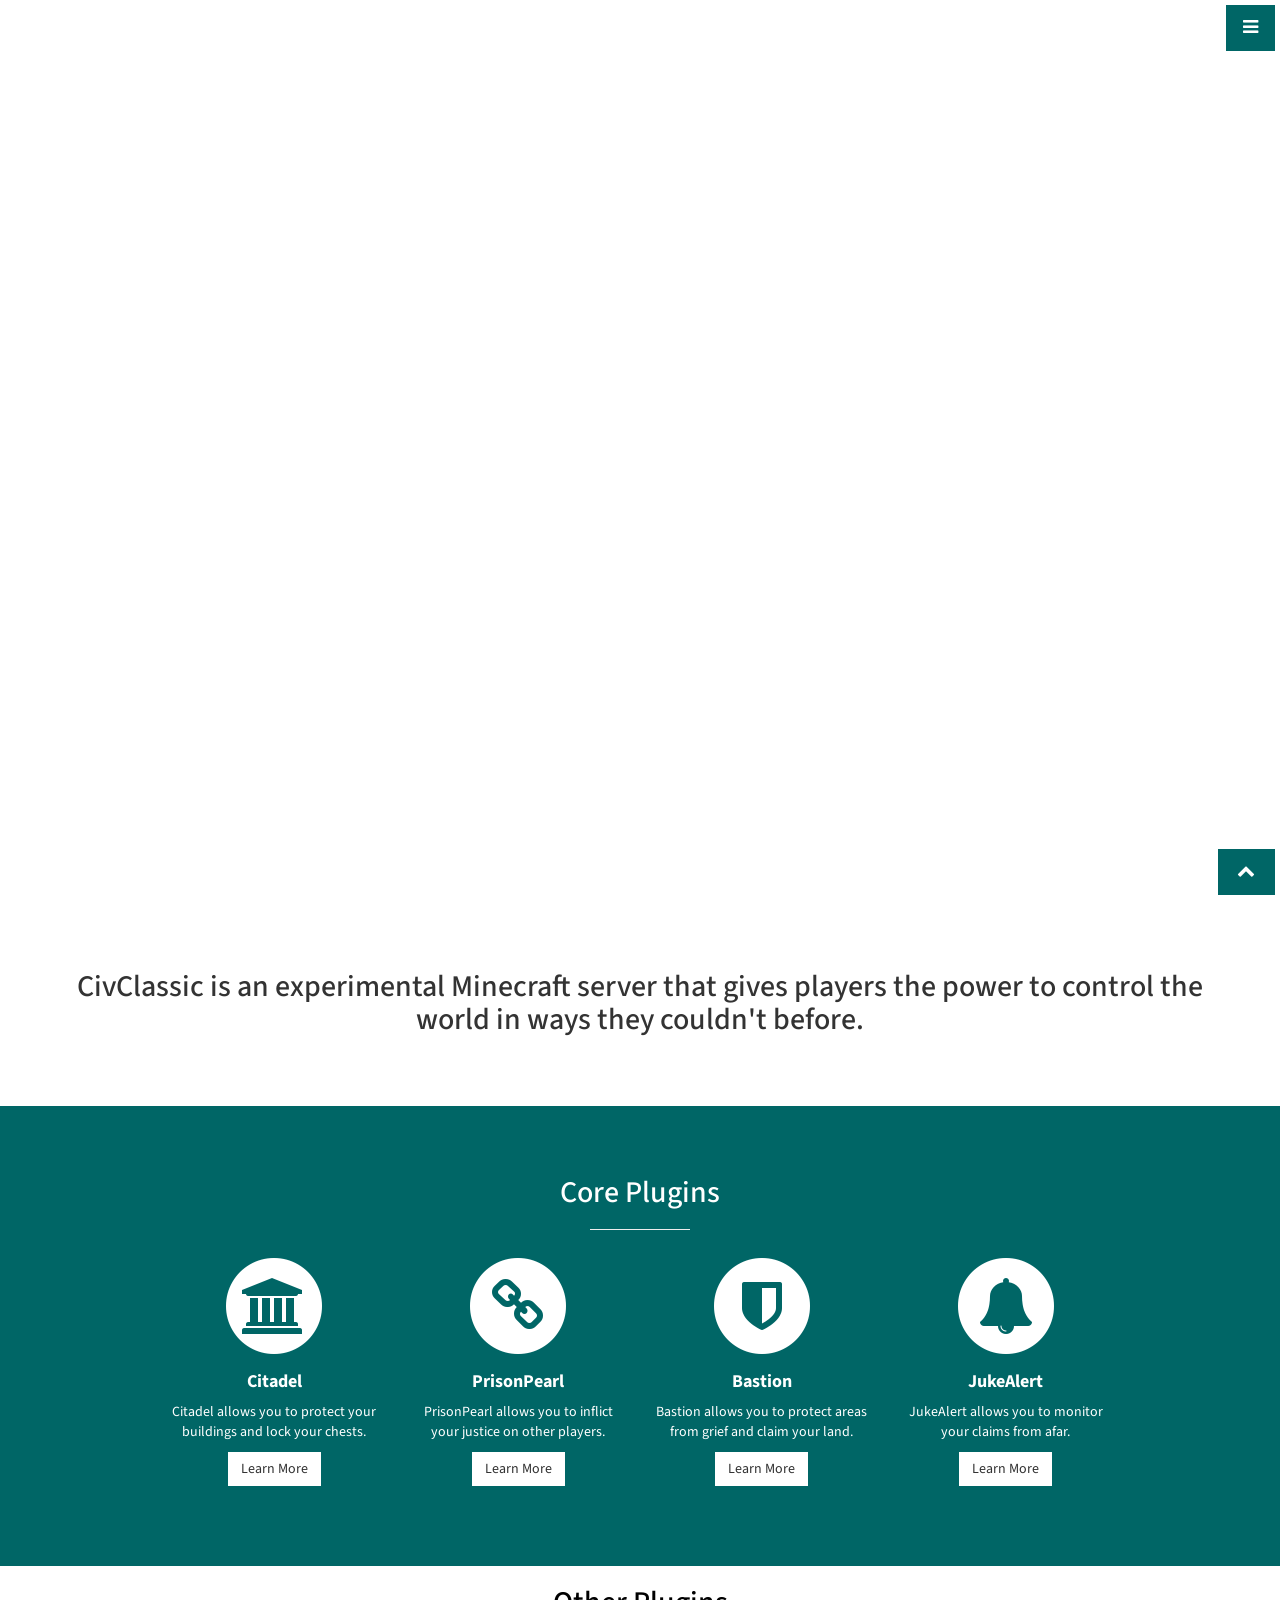
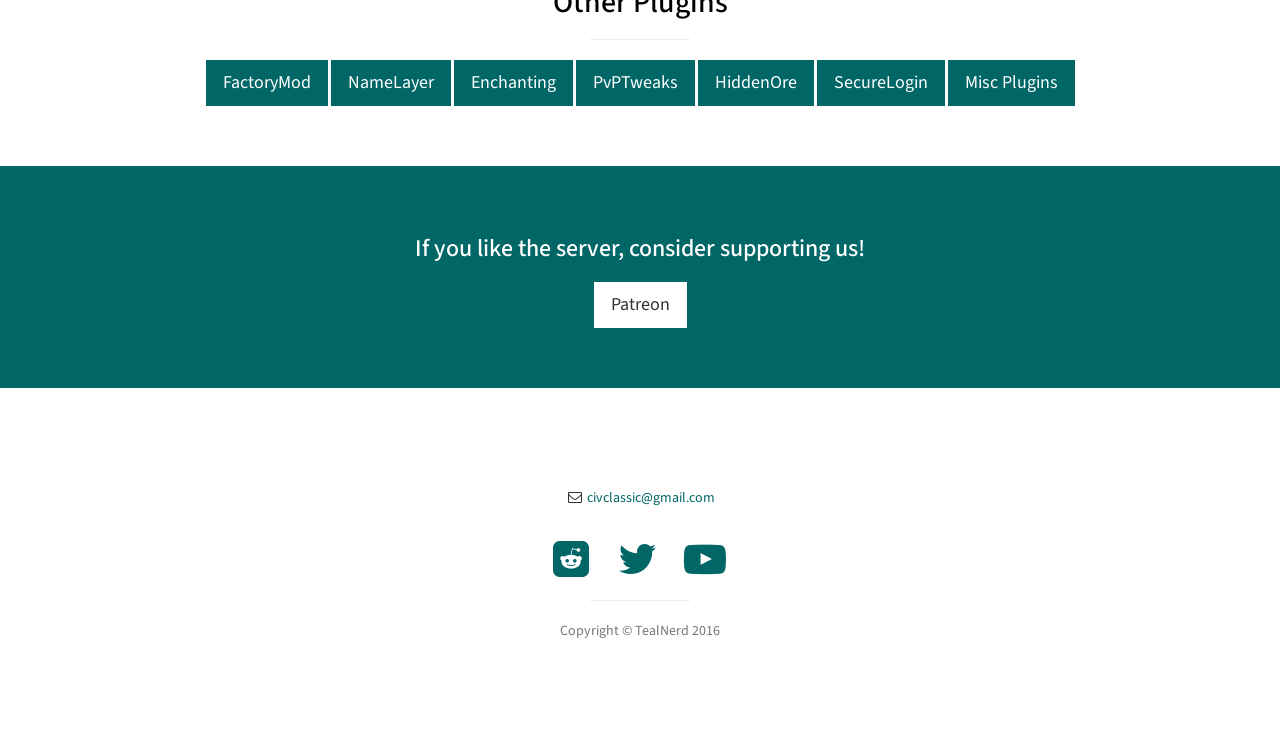
==== index.html @ c574ad2b "added site files" ====
<!DOCTYPE html>
<html lang="en">

<head>
    <link rel="icon" href="img/logo_patreon.png">
    
    <meta charset="utf-8">
    <meta http-equiv="X-UA-Compatible" content="IE=edge">
    <meta name="viewport" content="width=device-width, initial-scale=1">
    <meta name="description" content="">
    <meta name="author" content="">

    <title>CivClassic</title>

    <!-- Bootstrap Core CSS -->
    <link rel="stylesheet" href="https://maxcdn.bootstrapcdn.com/bootstrap/3.3.7/css/bootstrap.min.css" integrity="sha384-BVYiiSIFeK1dGmJRAkycuHAHRg32OmUcww7on3RYdg4Va+PmSTsz/K68vbdEjh4u" crossorigin="anonymous">

    <!-- Custom CSS -->
    <link href="css/stylish-portfolio.css" rel="stylesheet">

    <!-- Custom Fonts -->
    <link href="https://maxcdn.bootstrapcdn.com/font-awesome/4.7.0/css/font-awesome.min.css" rel="stylesheet" type="text/css">
    <link href="https://fonts.googleapis.com/css?family=Source+Sans+Pro:300,400,700,300italic,400italic,700italic" rel="stylesheet" type="text/css">

    <!-- HTML5 Shim and Respond.js IE8 support of HTML5 elements and media queries -->
    <!-- WARNING: Respond.js doesn't work if you view the page via file:// -->
    <!--[if lt IE 9]>
        <script src="https://oss.maxcdn.com/libs/html5shiv/3.7.0/html5shiv.js"></script>
        <script src="https://oss.maxcdn.com/libs/respond.js/1.4.2/respond.min.js"></script>
    <![endif]-->

</head>

<body>

    <!-- Navigation -->
    <a id="menu-toggle" href="#" class="btn btn-dark btn-lg toggle"><i class="fa fa-bars"></i></a>
    <nav id="sidebar-wrapper">
        <ul class="sidebar-nav">
            <a id="menu-close" href="#" class="btn btn-light btn-lg pull-right toggle"><i class="fa fa-times"></i></a>
            <li class="sidebar-brand">
                <a href="#top" onclick=$("#menu-close").click();>CivClassic</a>
            </li>
            <li>
                <a href="#top" onclick=$("#menu-close").click();>Home</a>
            </li>
            <li>
                <a href="#about" onclick=$("#menu-close").click();>About</a>
            </li>
            <li>
                <a href="#services" onclick=$("#menu-close").click();>Plugins</a>
            </li>
            <li>
                <a href="#contact" onclick=$("#menu-close").click();>Contact</a>
            </li>
        </ul>
    </nav>

    <!-- Header -->
    <header id="top" class="header">
        <div class="text-vertical-center">
            <h1></h1>
            <h3></h3>
        </div>
    </header>

    <!-- About -->
    <section id="about" class="about">
        <div class="container">
            <div class="row">
                <div class="col-lg-12 text-center">
                    <h2>CivClassic is an experimental Minecraft server that gives players the power to control the world in ways they couldn't before.</h2>
                    <p class="lead"></p>
                </div>
            </div>
            <!-- /.row -->
        </div>
        <!-- /.container -->
    </section>

    <!-- Services -->
    <!-- The circle icons use Font Awesome's stacked icon classes. For more information, visit http://fontawesome.io/examples/ -->
    <section id="services" class="services bg-primary green">
        <div class="container">
            <div class="row text-center">
                <div class="col-lg-10 col-lg-offset-1">
                    <h2>Core Plugins</h2>
                    <hr class="small">
                    <div class="row">
                        <div class="col-md-3 col-sm-6">
                            <div class="service-item">
                                <span class="fa-stack fa-4x">
                                <i class="fa fa-circle fa-stack-2x"></i>
                                <i style="color: #006666;" class="fa fa-bank fa-stack-1x text-primary"></i>
                            </span>
                                <h4>
                                    <strong>Citadel</strong>
                                </h4>
                                <p>Citadel allows you to protect your buildings and lock your chests.</p>
                                <a href="plugins#Citadel" class="btn btn-light">Learn More</a>
                            </div>
                        </div>
                        <div class="col-md-3 col-sm-6">
                            <div class="service-item">
                                <span class="fa-stack fa-4x">
                                <i class="fa fa-circle fa-stack-2x"></i>
                                <i style="color: #006666;" class="fa fa-chain fa-stack-1x text-primary"></i>
                            </span>
                                <h4>
                                    <strong>PrisonPearl</strong>
                                </h4>
                                <p>PrisonPearl allows you to inflict your justice on other players.</p>
                                <a href="plugins#PrisonPearl" class="btn btn-light">Learn More</a>
                            </div>
                        </div>
                        <div class="col-md-3 col-sm-6">
                            <div class="service-item">
                                <span class="fa-stack fa-4x">
                                <i class="fa fa-circle fa-stack-2x"></i>
                                <i style="color: #006666;" class="fa fa-shield fa-stack-1x text-primary"></i>
                            </span>
                                <h4>
                                    <strong>Bastion</strong>
                                </h4>
                                <p>Bastion allows you to protect areas from grief and claim your land.</p>
                                <a href="plugins#Bastion" class="btn btn-light">Learn More</a>
                            </div>
                        </div>
                        <div class="col-md-3 col-sm-6">
                            <div class="service-item">
                                <span class="fa-stack fa-4x">
                                <i class="fa fa-circle fa-stack-2x"></i>
                                <i style="color: #006666;" class="fa fa-bell fa-stack-1x text-primary"></i>
                            </span>
                                <h4>
                                    <strong>JukeAlert</strong>
                                </h4>
                                <p>JukeAlert allows you to monitor your claims from afar.</p>
                                <a href="plugins#JukeAlert" class="btn btn-light">Learn More</a>
                            </div>
                        </div>
                    </div>
                    <!-- /.row (nested) -->
                </div>
                <!-- /.col-lg-10 -->
            </div>
            <!-- /.row -->
        </div>
        <!-- /.container -->
    </section>

    <!-- Callout -->
    <aside class="callout">
        <div class="text-center">
            <h2 style="color: black">Other Plugins</h2>
            <hr class="small">
            <a href="plugins#FactoryMod" class="btn btn-lg btn-dark">FactoryMod</a>
            <a href="plugins#NameLayer" class="btn btn-lg btn-dark">NameLayer</a>
            <a href="plugins#Enchanting" class="btn btn-lg btn-dark">Enchanting</a>
            <a href="plugins#PvPTweaks" class="btn btn-lg btn-dark">PvPTweaks</a>
            <a href="plugins#HiddenOre" class="btn btn-lg btn-dark">HiddenOre</a>
            <a href="plugins#SecureLogin" class="btn btn-lg btn-dark">SecureLogin</a>
            <a href="plugins#MiscPlugins" class="btn btn-lg btn-dark">Misc Plugins</a>
        </div>
    </aside>

    <!-- Call to Action -->
    <aside class="call-to-action bg-primary green">
        <div class="container">
            <div class="row">
                <div class="col-lg-12 text-center">
                    <h3>If you like the server, consider supporting us!</h3>
                    <a href="http://patreon.com/civclassic" class="btn btn-lg btn-light" style="border-radius: 0;">Patreon</a>
                </div>
            </div>
        </div>
    </aside>

    <!-- Footer -->
    <footer id="contact">
        <div class="container">
            <div class="row">
                <div class="col-lg-10 col-lg-offset-1 text-center">
                    <ul class="list-unstyled">
                        <li><i class="fa fa-envelope-o fa-fw"></i> <a href="mailto:civclassic@gmail.com">civclassic@gmail.com</a>
                        </li>
                    </ul>
                    <br>
                    <ul class="list-inline">
                        <li>
                            <a href="http://reddit.com/r/civclassics"><i class="fa fa-reddit-square fa-fw fa-3x"></i></a>
                        </li>
                        <li>
                            <a href="http://twitter.com/civclassic"><i class="fa fa-twitter fa-fw fa-3x"></i></a>
                        </li>
                        <li>
                            <a href="https://www.youtube.com/channel/UCbPSa3YkorxGMpyFYSZql2A"><i class="fa fa-youtube-play fa-fw fa-3x"></i></a>
                        </li>
                    </ul>
                    <hr class="small">
                    <p class="text-muted">Copyright &copy; TealNerd 2016</p>
                </div>
            </div>
        </div>
        <a id="to-top" href="#top" class="btn btn-dark btn-lg"><i class="fa fa-chevron-up fa-fw fa-1x"></i></a>
    </footer>

    <!-- jQuery -->
    <script src="https://cdnjs.cloudflare.com/ajax/libs/jquery/3.1.1/jquery.min.js"></script>

    <!-- Bootstrap Core JavaScript -->
    <script src="https://maxcdn.bootstrapcdn.com/bootstrap/3.3.7/js/bootstrap.min.js" integrity="sha384-Tc5IQib027qvyjSMfHjOMaLkfuWVxZxUPnCJA7l2mCWNIpG9mGCD8wGNIcPD7Txa" crossorigin="anonymous"></script>
    
    <!-- Custom Theme JavaScript -->
    <script>
    // Closes the sidebar menu
    $("#menu-close").click(function(e) {
        e.preventDefault();
        $("#sidebar-wrapper").toggleClass("active");
    });
    // Opens the sidebar menu
    $("#menu-toggle").click(function(e) {
        e.preventDefault();
        $("#sidebar-wrapper").toggleClass("active");
    });
    // Scrolls to the selected menu item on the page
    $(function() {
        $('a[href*=#]:not([href=#],[data-toggle],[data-target],[data-slide])').click(function() {
            if (location.pathname.replace(/^\//, '') == this.pathname.replace(/^\//, '') || location.hostname == this.hostname) {
                var target = $(this.hash);
                target = target.length ? target : $('[name=' + this.hash.slice(1) + ']');
                if (target.length) {
                    $('html,body').animate({
                        scrollTop: target.offset().top
                    }, 1000);
                    return false;
                }
            }
        });
    });
    //#to-top button appears after scrolling
    var fixed = false;
    $(document).scroll(function() {
        if ($(this).scrollTop() > 250) {
            if (!fixed) {
                fixed = true;
                // $('#to-top').css({position:'fixed', display:'block'});
                $('#to-top').show("slow", function() {
                    $('#to-top').css({
                        position: 'fixed',
                        display: 'block'
                    });
                });
            }
        } else {
            if (fixed) {
                fixed = false;
                $('#to-top').hide("slow", function() {
                    $('#to-top').css({
                        display: 'none'
                    });
                });
            }
        }
    });
    </script>

</body>

</html>
---- css/stylish-portfolio.css ----
/*!
 * Start Bootstrap - Stylish Portfolio (http://startbootstrap.com/)
 * Copyright 2013-2016 Start Bootstrap
 * Licensed under MIT (https://github.com/BlackrockDigital/startbootstrap/blob/gh-pages/LICENSE)
 */

/* Global Styles */

html,
body {
    width: 100%;
    height: 100%;
}

body {
    font-family: "Source Sans Pro","Helvetica Neue",Helvetica,Arial,sans-serif;
}

a {
    color: #006666;
}

.green {
    background-color: #006666;
    background: #006666;
}

.text-vertical-center {
    display: table-cell;
    text-align: center;
    vertical-align: middle;
}

.text-vertical-center h1 {
    margin: 0;
    padding: 0;
    font-size: 4.5em;
    font-weight: 700;
}

/* Custom Button Styles */

.btn-dark {
    border-radius: 0;
    color: #fff;
    background-color: #006666;
}

.btn-dark:hover,
.btn-dark:focus,
.btn-dark:active {
    color: #fff;
    background-color: #004d4d;
}

.btn-light {
    border-radius: 0;
    color: #333;
    background-color: rgb(255,255,255);
}

.btn-light:hover,
.btn-light:focus,
.btn-light:active {
    color: #333;
    background-color: rgba(255,255,255,0.8);
}

/* Custom Horizontal Rule */

hr.small {
    max-width: 100px;
}

/* Side Menu */

#sidebar-wrapper {
    z-index: 1000;
    position: fixed;
    right: 0;
    width: 250px;
    height: 100%;
    transform: translateX(250px);
    overflow-y: auto;
    background: #222;
    -webkit-transition: all 0.4s ease 0s;
    -moz-transition: all 0.4s ease 0s;
    -ms-transition: all 0.4s ease 0s;
    -o-transition: all 0.4s ease 0s;
    transition: all 0.4s ease 0s;
}

.sidebar-nav {
    position: absolute;
    top: 0;
    width: 250px;
    margin: 0;
    padding: 0;
    list-style: none;
}

.sidebar-nav li {
    text-indent: 20px;
    line-height: 40px;
}

.sidebar-nav li a {
    display: block;
    text-decoration: none;
    color: #999;
}

.sidebar-nav li a:hover {
    text-decoration: none;
    color: #fff;
    background: rgba(255,255,255,0.2);
}

.sidebar-nav li a:active,
.sidebar-nav li a:focus {
    text-decoration: none;
}

.sidebar-nav > .sidebar-brand {
    height: 55px;
    font-size: 18px;
    line-height: 55px;
}

.sidebar-nav > .sidebar-brand a {
    color: #999;
}

.sidebar-nav > .sidebar-brand a:hover {
    color: #fff;
    background: none;
}

#menu-toggle {
    z-index: 1;
    position: fixed;
    top: 0;
    right: 0;
}

#sidebar-wrapper.active {
    right: 250px;
    width: 250px;
    -webkit-transition: all 0.4s ease 0s;
    -moz-transition: all 0.4s ease 0s;
    -ms-transition: all 0.4s ease 0s;
    -o-transition: all 0.4s ease 0s;
    transition: all 0.4s ease 0s;
}

.toggle {
    margin: 5px 5px 0 0;
}

/* Header */

.header {
    display: table;
    position: relative;
    width: 100%;
    height: 100%;
    background: url(../img/site-bg.png) no-repeat center center scroll;
    -webkit-background-size: cover;
    -moz-background-size: cover;
    background-size: cover;
    -o-background-size: cover;
}

/* About */

.about {
    padding: 50px 0;
}

/* Services */

.services {
    padding: 50px 0;
}

.service-item {
    margin-bottom: 30px;
}

/* Callout */

.callout {
    display: table;
    width: 100%;
    height: 200px;
    color: #fff;
    /*background: url(../img/callout.jpg) no-repeat center center scroll;
    -webkit-background-size: cover;
    -moz-background-size: cover;
    background-size: cover;
    -o-background-size: cover;*/
}

/* Portfolio */

.portfolio {
    padding: 50px 0;
}

.portfolio-item {
    margin-bottom: 30px;
}

.img-portfolio {
    margin: 0 auto;
}

.img-portfolio:hover {
    opacity: 0.8;
}

/* Call to Action */

.call-to-action {
    padding: 50px 0;
}

.call-to-action .btn {
    margin: 10px;
}

/* Map */

.map {
    height: 500px;
}

@media(max-width:768px) {
    .map {
        height: 75%;
    }
}

.map iframe {
    pointer-events: none;
}

/* Footer */

footer {
    padding: 100px 0;
}

#to-top {
  display: none;
  position: fixed;
  bottom: 5px;
  right: 5px;
}
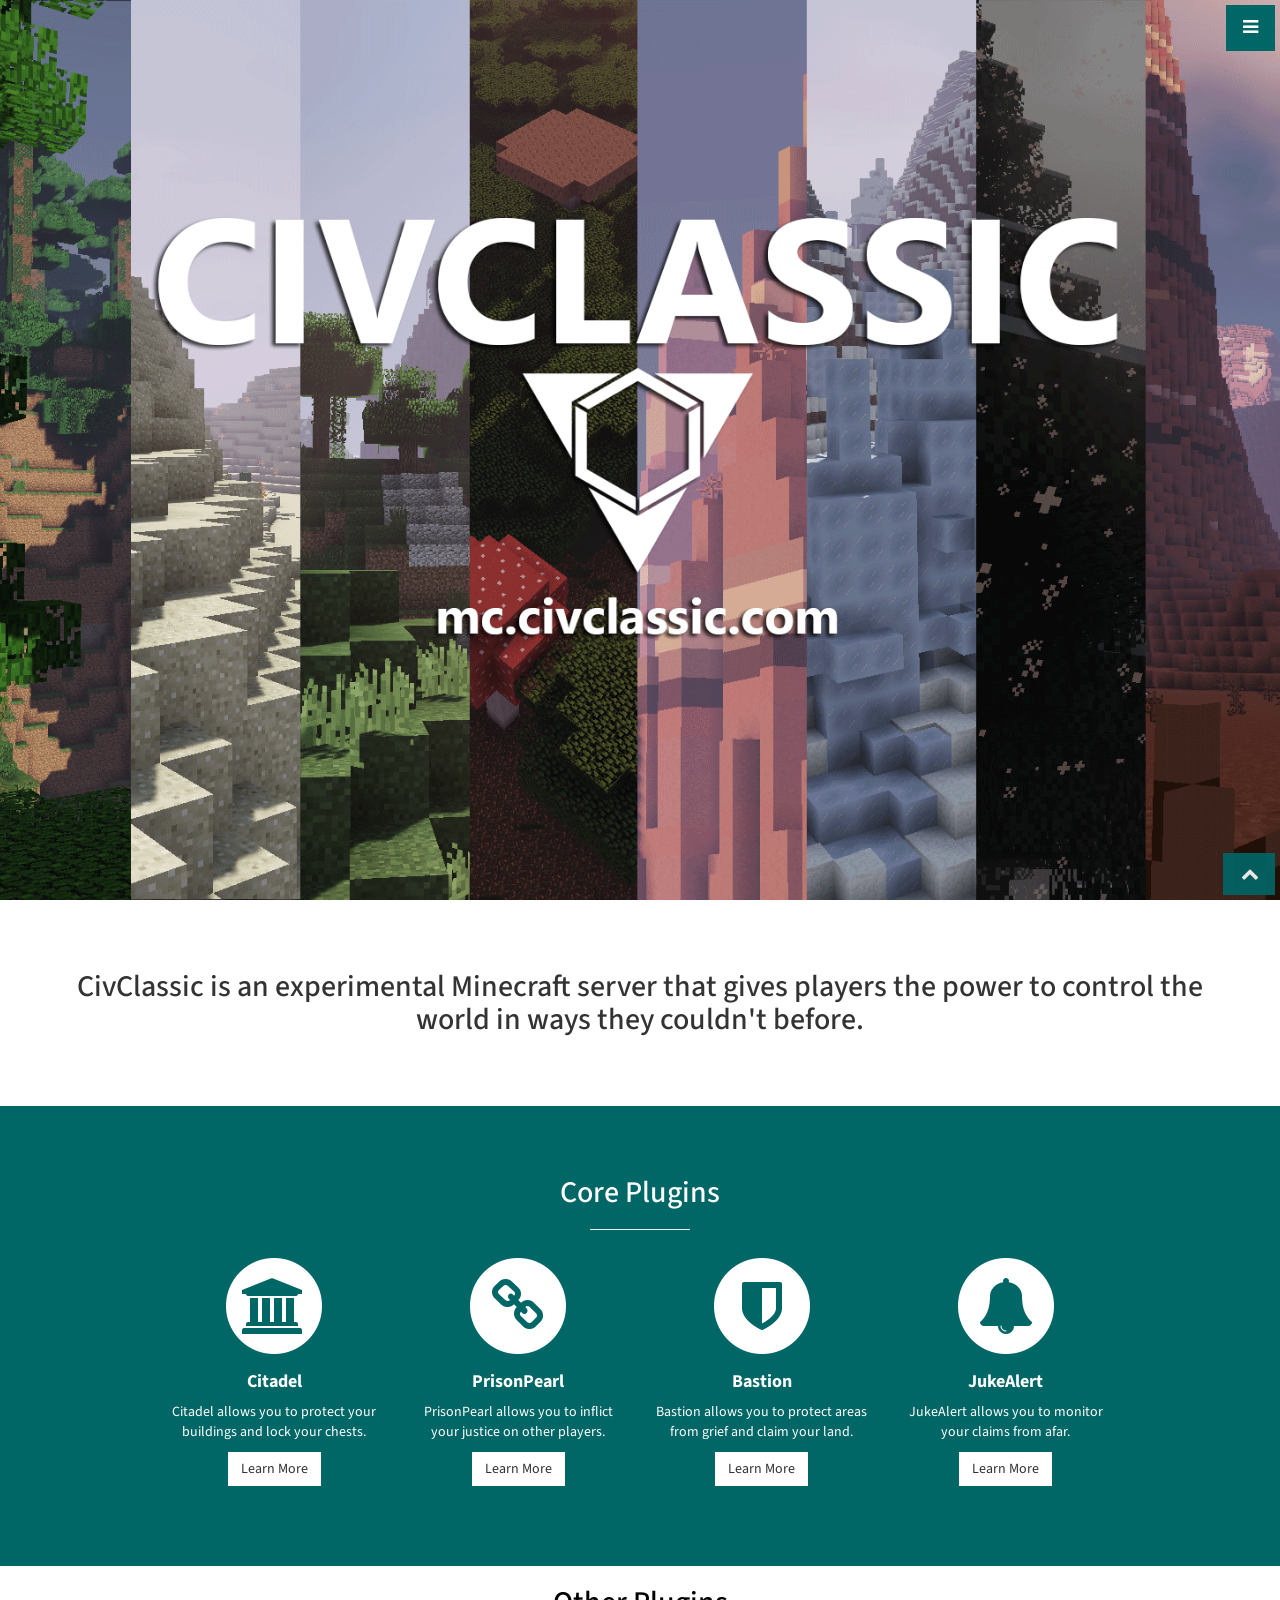
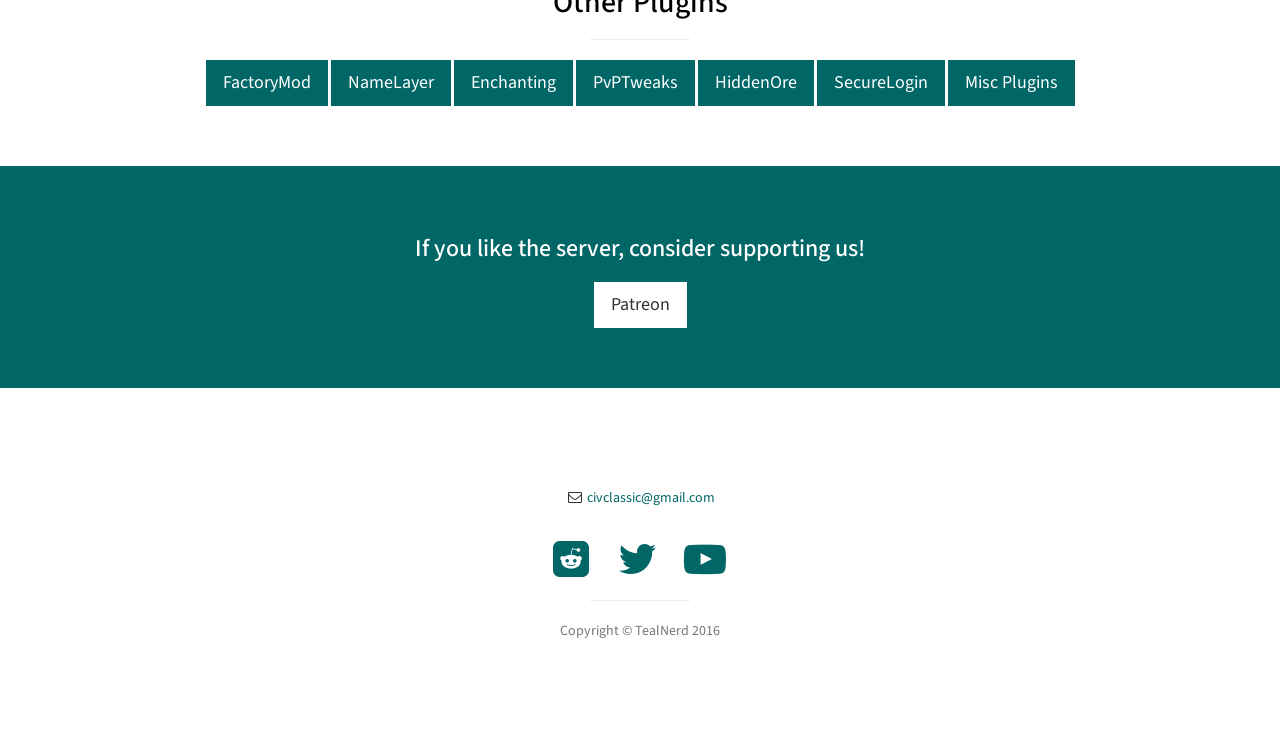
==== commit 70073b98: "possible fix for weird css issues" ====
--- a/index.html
+++ b/index.html
@@ -13,7 +13,7 @@
     <title>CivClassic</title>
 
     <!-- Bootstrap Core CSS -->
-    <link rel="stylesheet" href="https://maxcdn.bootstrapcdn.com/bootstrap/3.3.7/css/bootstrap.min.css" integrity="sha384-BVYiiSIFeK1dGmJRAkycuHAHRg32OmUcww7on3RYdg4Va+PmSTsz/K68vbdEjh4u" crossorigin="anonymous">
+    <link rel="stylesheet" href="css/bootstrap.min.css">
 
     <!-- Custom CSS -->
     <link href="css/stylish-portfolio.css" rel="stylesheet">
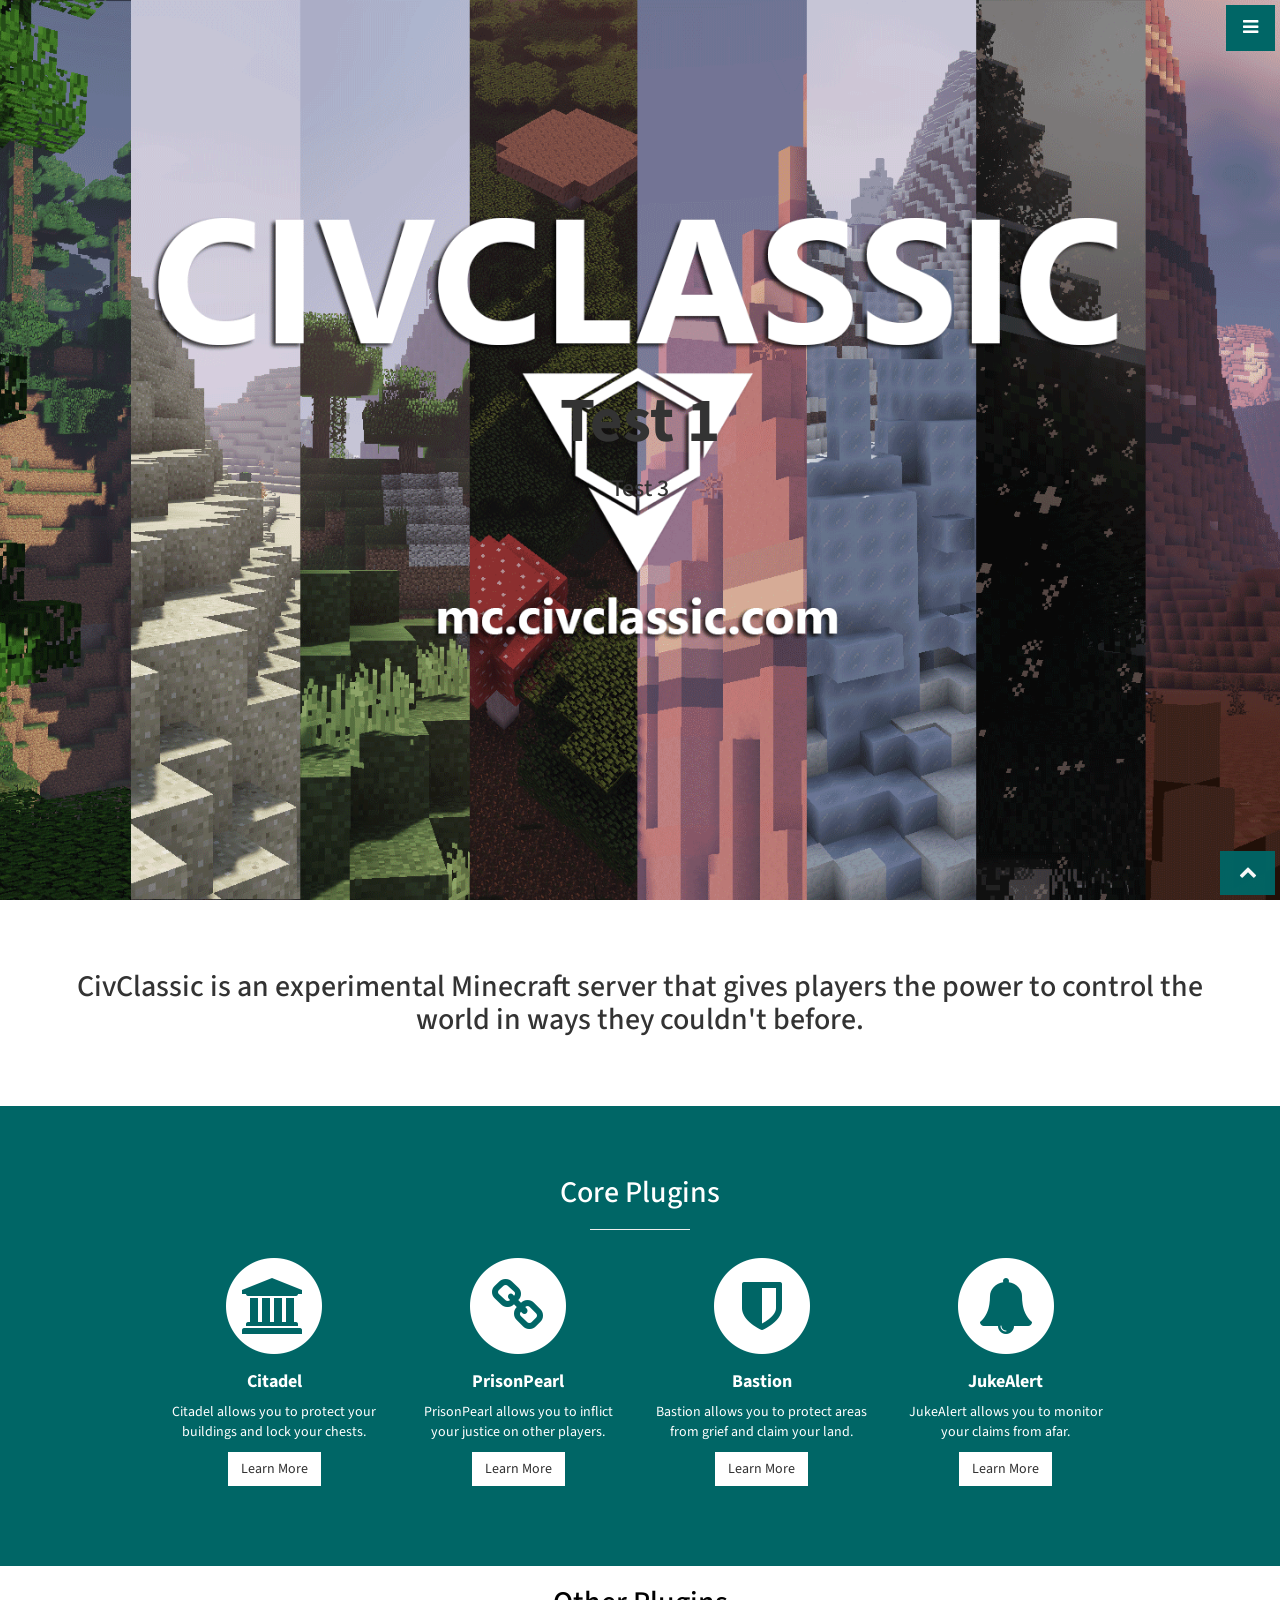
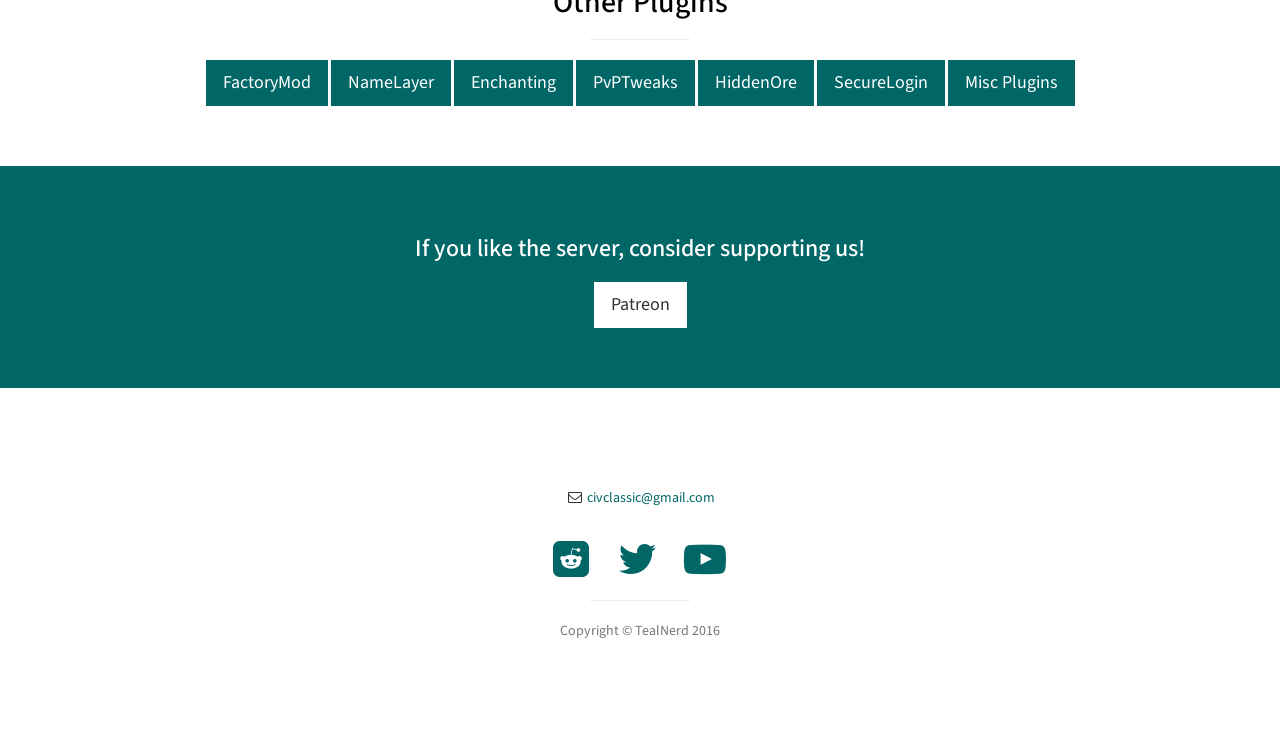
==== commit 023ef424: "Update index.html" ====
--- a/index.html
+++ b/index.html
@@ -59,8 +59,8 @@
     <!-- Header -->
     <header id="top" class="header">
         <div class="text-vertical-center">
-            <h1></h1>
-            <h3></h3>
+            <h1>Test 1</h1>
+            <h3>Test 3</h3>
         </div>
     </header>
 
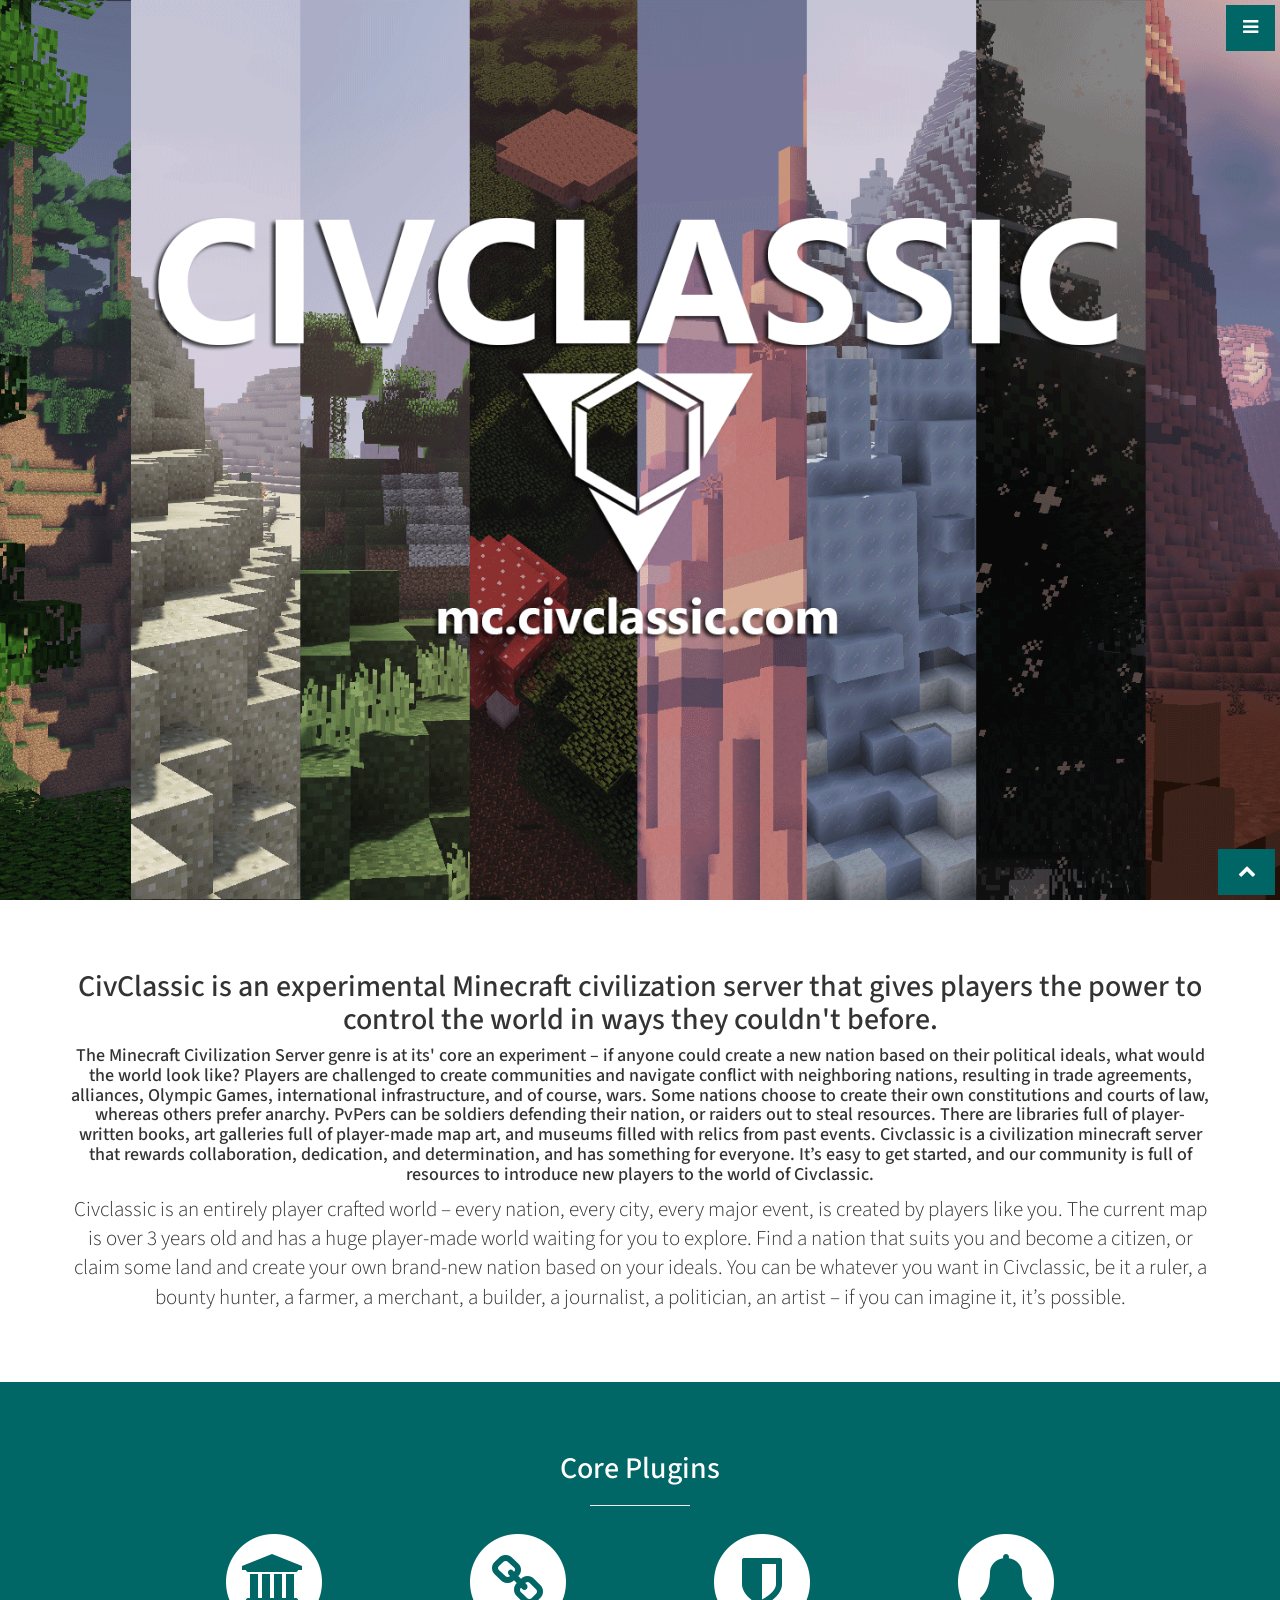
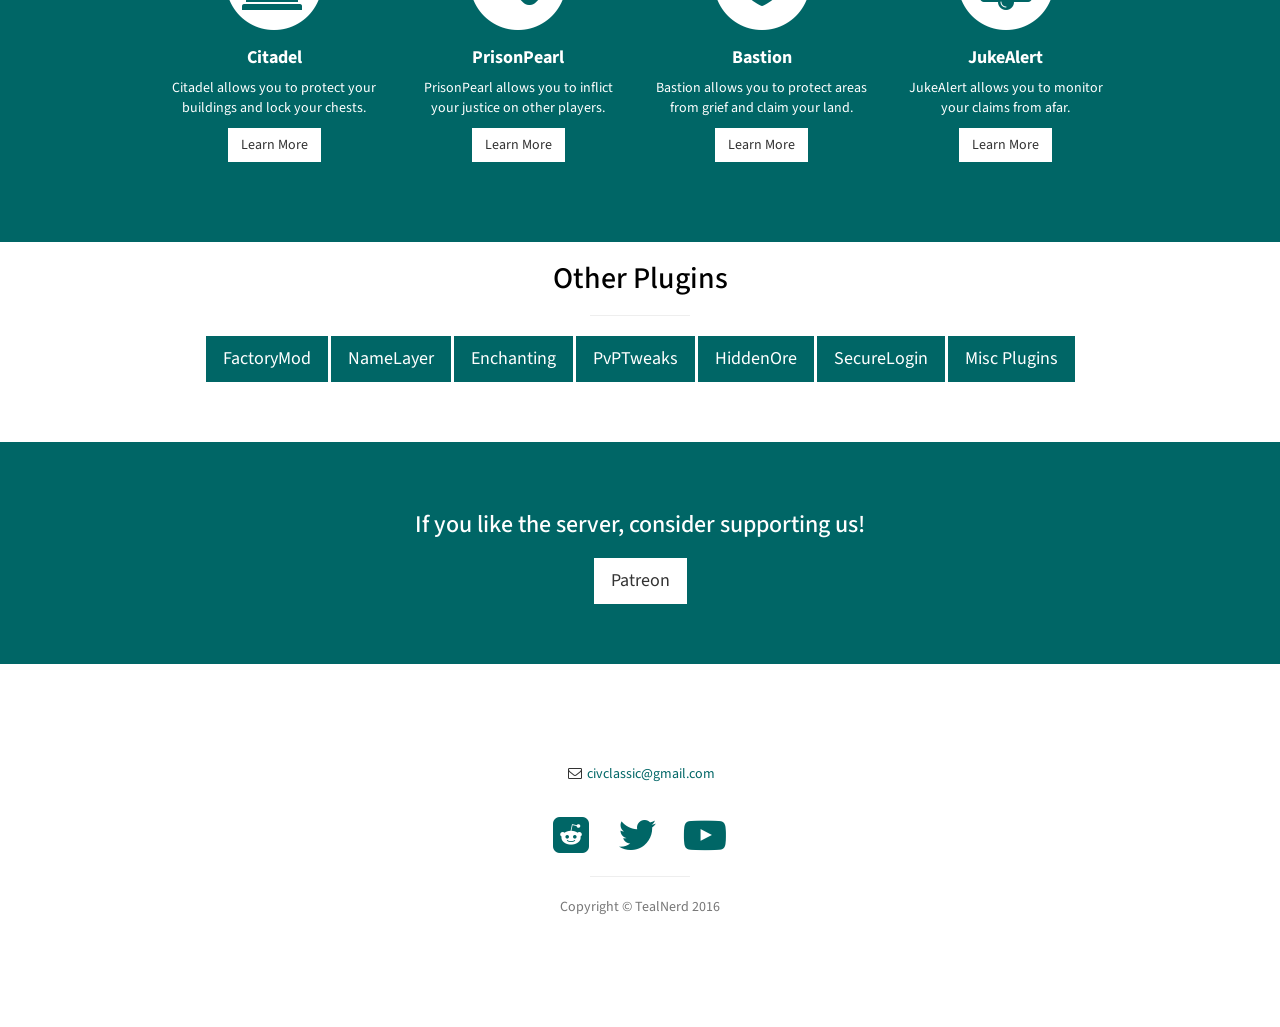
==== commit 97881331: "Update index.html" ====
--- a/index.html
+++ b/index.html
@@ -59,8 +59,8 @@
     <!-- Header -->
     <header id="top" class="header">
         <div class="text-vertical-center">
-            <h1>Test 1</h1>
-            <h3>Test 3</h3>
+            <h1></h1>
+            <h3></h3>
         </div>
     </header>
 
@@ -69,8 +69,18 @@
         <div class="container">
             <div class="row">
                 <div class="col-lg-12 text-center">
-                    <h2>CivClassic is an experimental Minecraft server that gives players the power to control the world in ways they couldn't before.</h2>
-                    <p class="lead"></p>
+                    <h2>CivClassic is an experimental Minecraft civilization server that gives players the power to control the world in ways they couldn't before.</h2>
+                    <h4>The Minecraft Civilization Server genre is at its' core an experiment – if anyone could create a new nation based on their political ideals, 
+                        what would the world look like? Players are challenged to create communities and navigate conflict with neighboring nations, resulting in trade 
+                        agreements, alliances, Olympic Games, international infrastructure, and of course, wars. Some nations choose to create their own constitutions and 
+                        courts of law, whereas others prefer anarchy. PvPers can be soldiers defending their nation, or raiders out to steal resources. There are libraries 
+                        full of player-written books, art galleries full of player-made map art, and museums filled with relics from past events. Civclassic is a civilization 
+                        minecraft server that rewards collaboration, dedication, and determination, and has something for everyone. It’s easy to get started, and our community 
+                        is full of resources to introduce new players to the world of Civclassic.<h4>
+                    <p class="lead">Civclassic is an entirely player crafted world – every nation, every city, every major event, is created by players like you. 
+                        The current map is over 3 years old and has a huge player-made world waiting for you to explore. Find a nation that suits you and become 
+                        a citizen, or claim some land and create your own brand-new nation based on your ideals. You can be whatever you want in Civclassic, be 
+                        it a ruler, a bounty hunter, a farmer, a merchant, a builder, a journalist, a politician, an artist – if you can imagine it, it’s possible.</p>
                 </div>
             </div>
             <!-- /.row -->
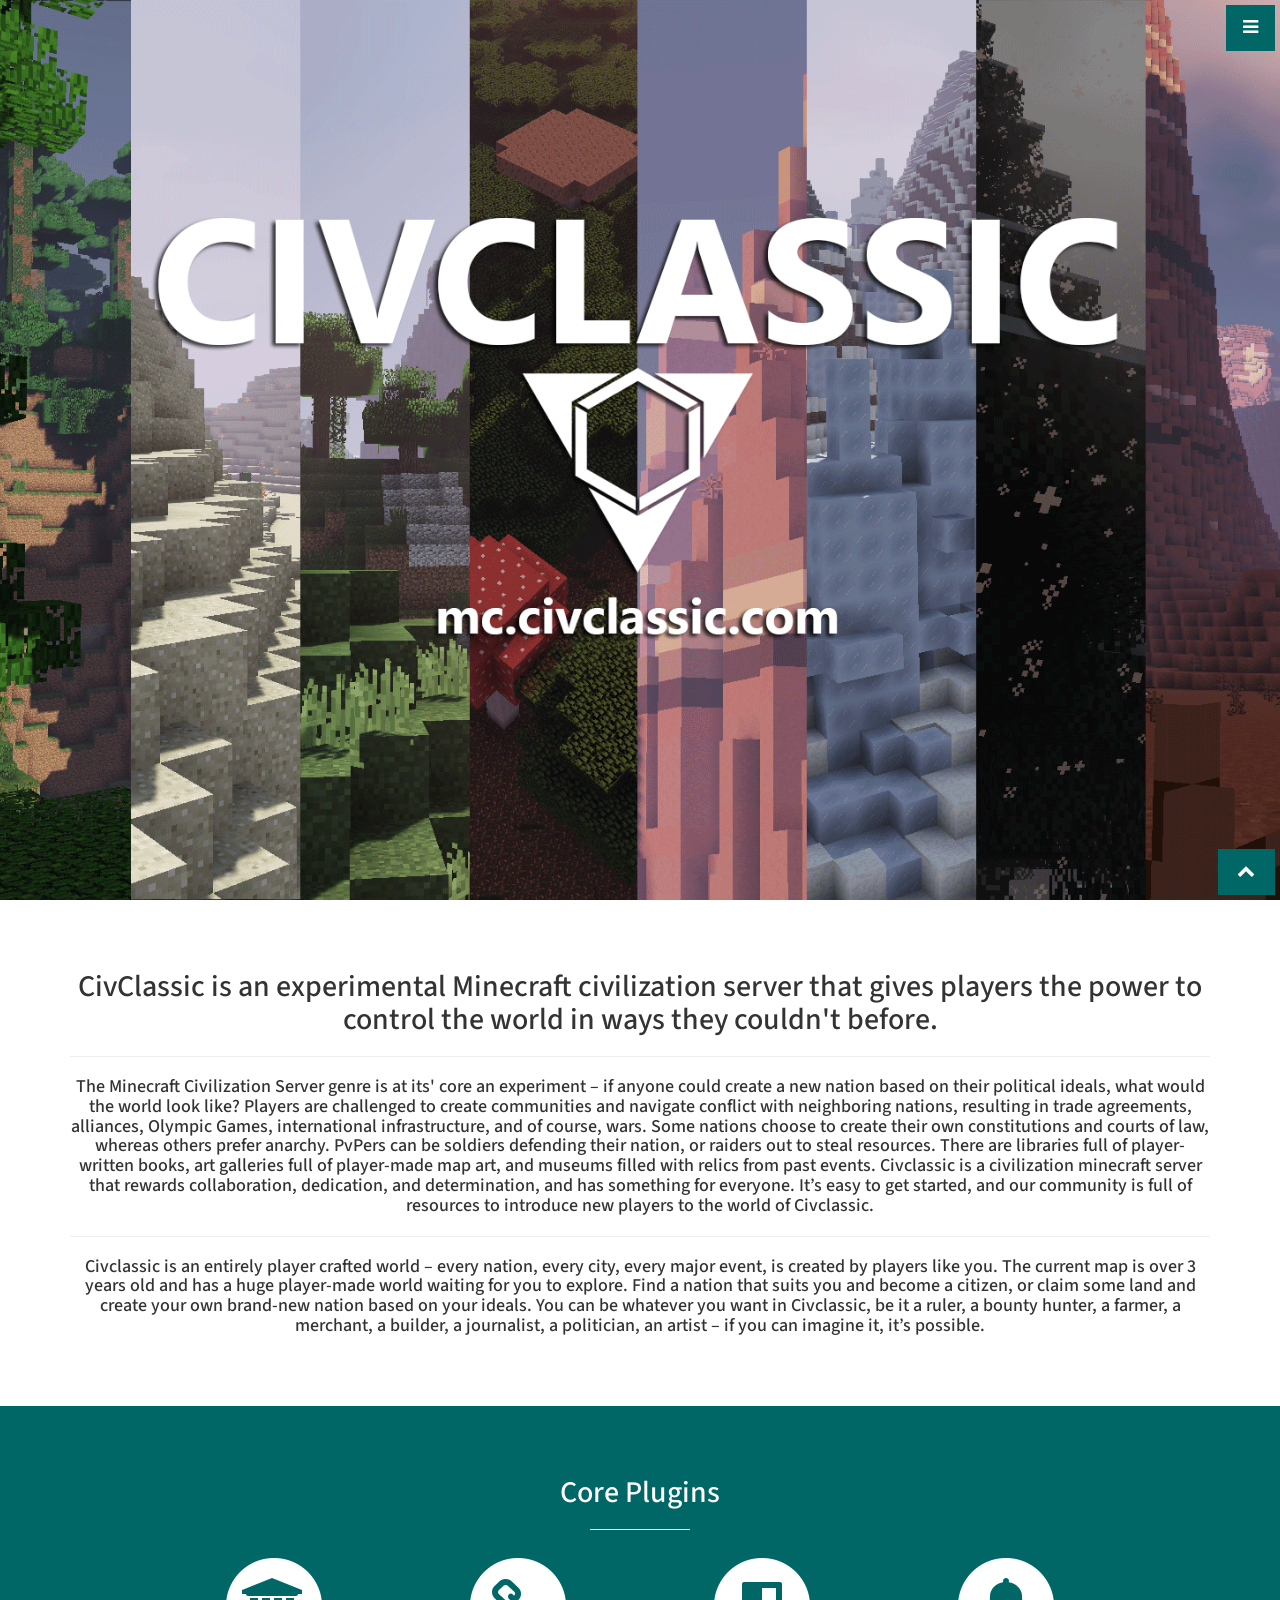
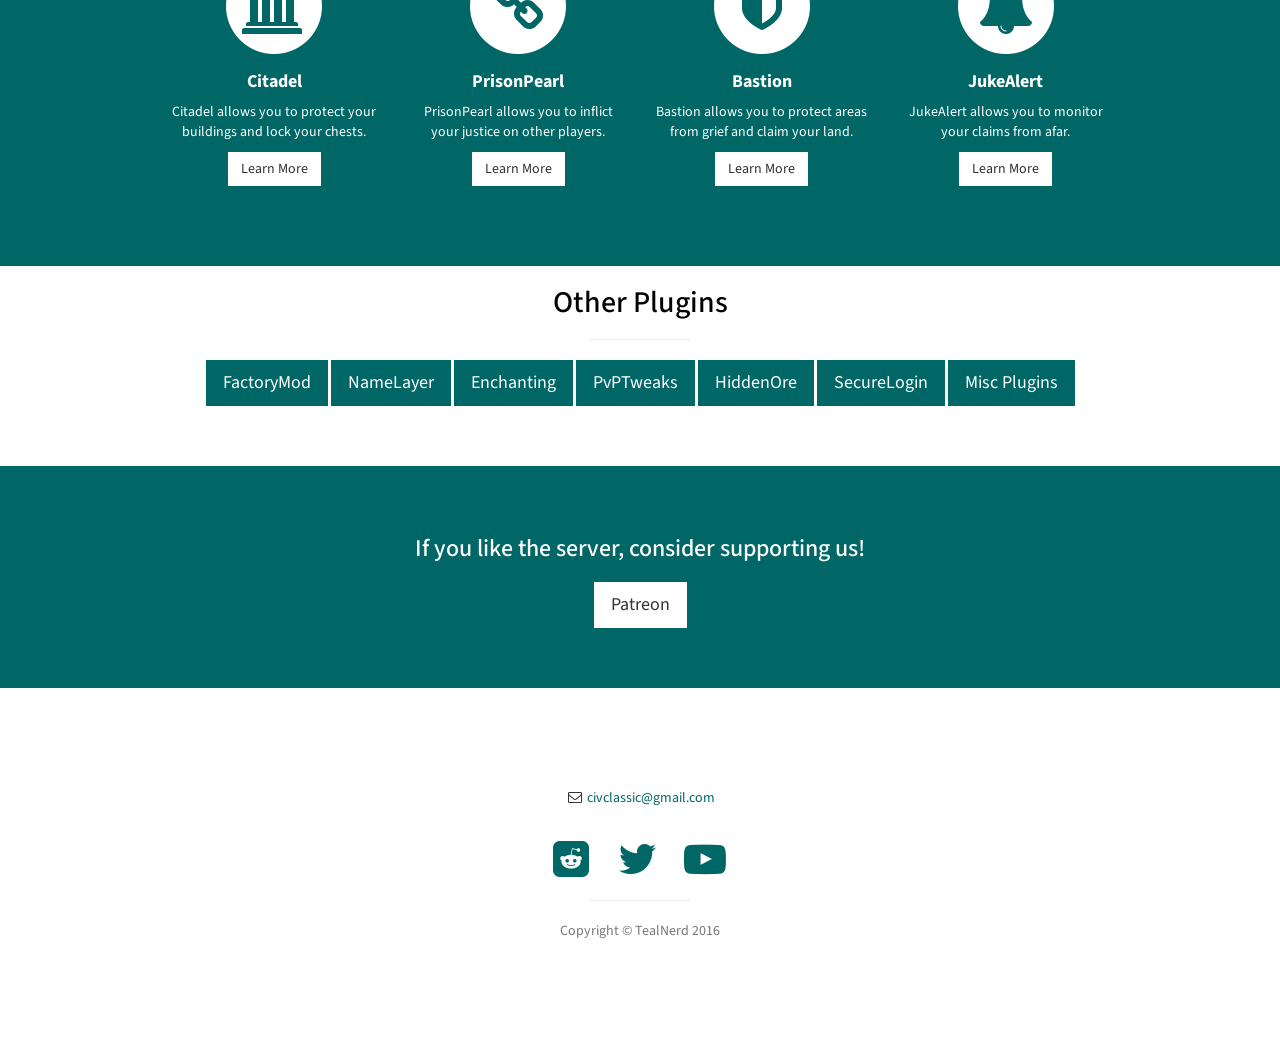
==== commit f8a5211d: "Update index.html" ====
--- a/index.html
+++ b/index.html
@@ -70,6 +70,7 @@
             <div class="row">
                 <div class="col-lg-12 text-center">
                     <h2>CivClassic is an experimental Minecraft civilization server that gives players the power to control the world in ways they couldn't before.</h2>
+                    <hr>
                     <h4>The Minecraft Civilization Server genre is at its' core an experiment – if anyone could create a new nation based on their political ideals, 
                         what would the world look like? Players are challenged to create communities and navigate conflict with neighboring nations, resulting in trade 
                         agreements, alliances, Olympic Games, international infrastructure, and of course, wars. Some nations choose to create their own constitutions and 
@@ -77,10 +78,12 @@
                         full of player-written books, art galleries full of player-made map art, and museums filled with relics from past events. Civclassic is a civilization 
                         minecraft server that rewards collaboration, dedication, and determination, and has something for everyone. It’s easy to get started, and our community 
                         is full of resources to introduce new players to the world of Civclassic.<h4>
-                    <p class="lead">Civclassic is an entirely player crafted world – every nation, every city, every major event, is created by players like you. 
+                    <hr>
+                    <h4>Civclassic is an entirely player crafted world – every nation, every city, every major event, is created by players like you. 
                         The current map is over 3 years old and has a huge player-made world waiting for you to explore. Find a nation that suits you and become 
                         a citizen, or claim some land and create your own brand-new nation based on your ideals. You can be whatever you want in Civclassic, be 
-                        it a ruler, a bounty hunter, a farmer, a merchant, a builder, a journalist, a politician, an artist – if you can imagine it, it’s possible.</p>
+                        it a ruler, a bounty hunter, a farmer, a merchant, a builder, a journalist, a politician, an artist – if you can imagine it, it’s possible.</h4>
+                    <p class="lead"></p>
                 </div>
             </div>
             <!-- /.row -->
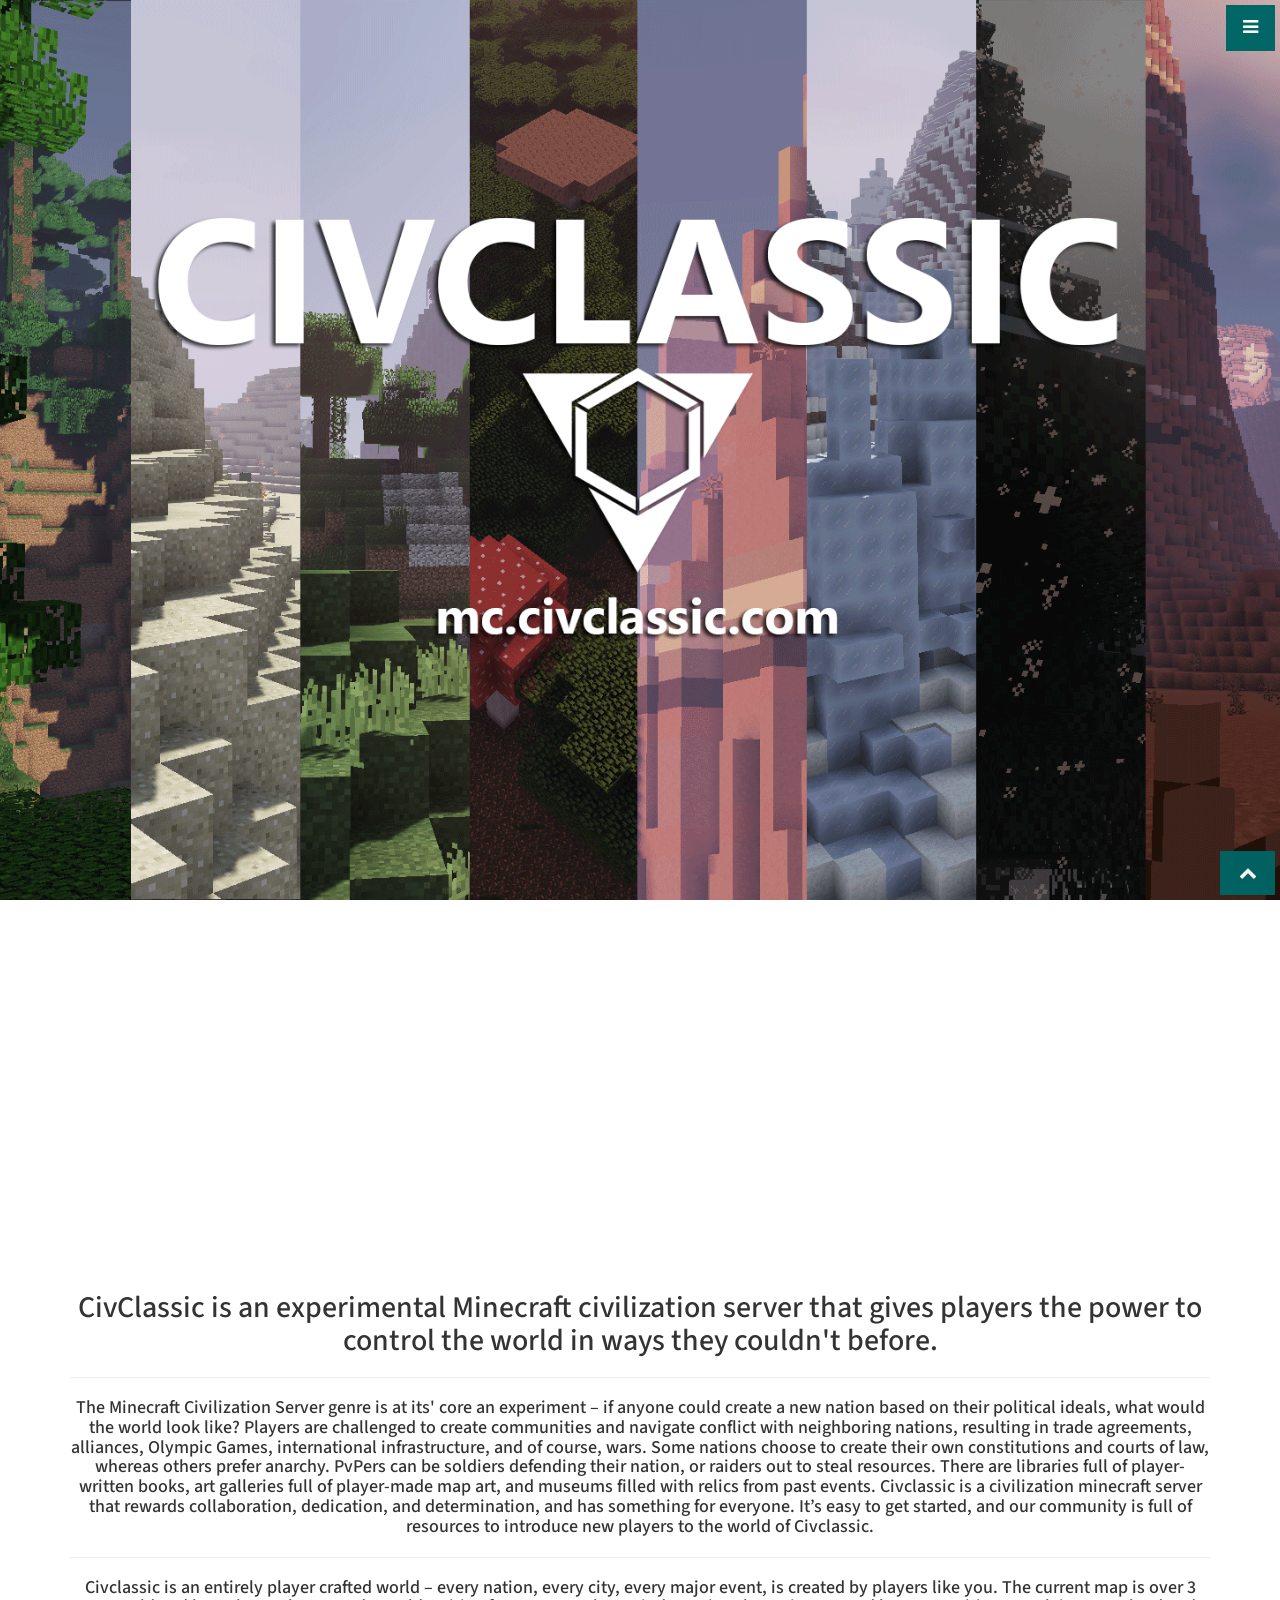
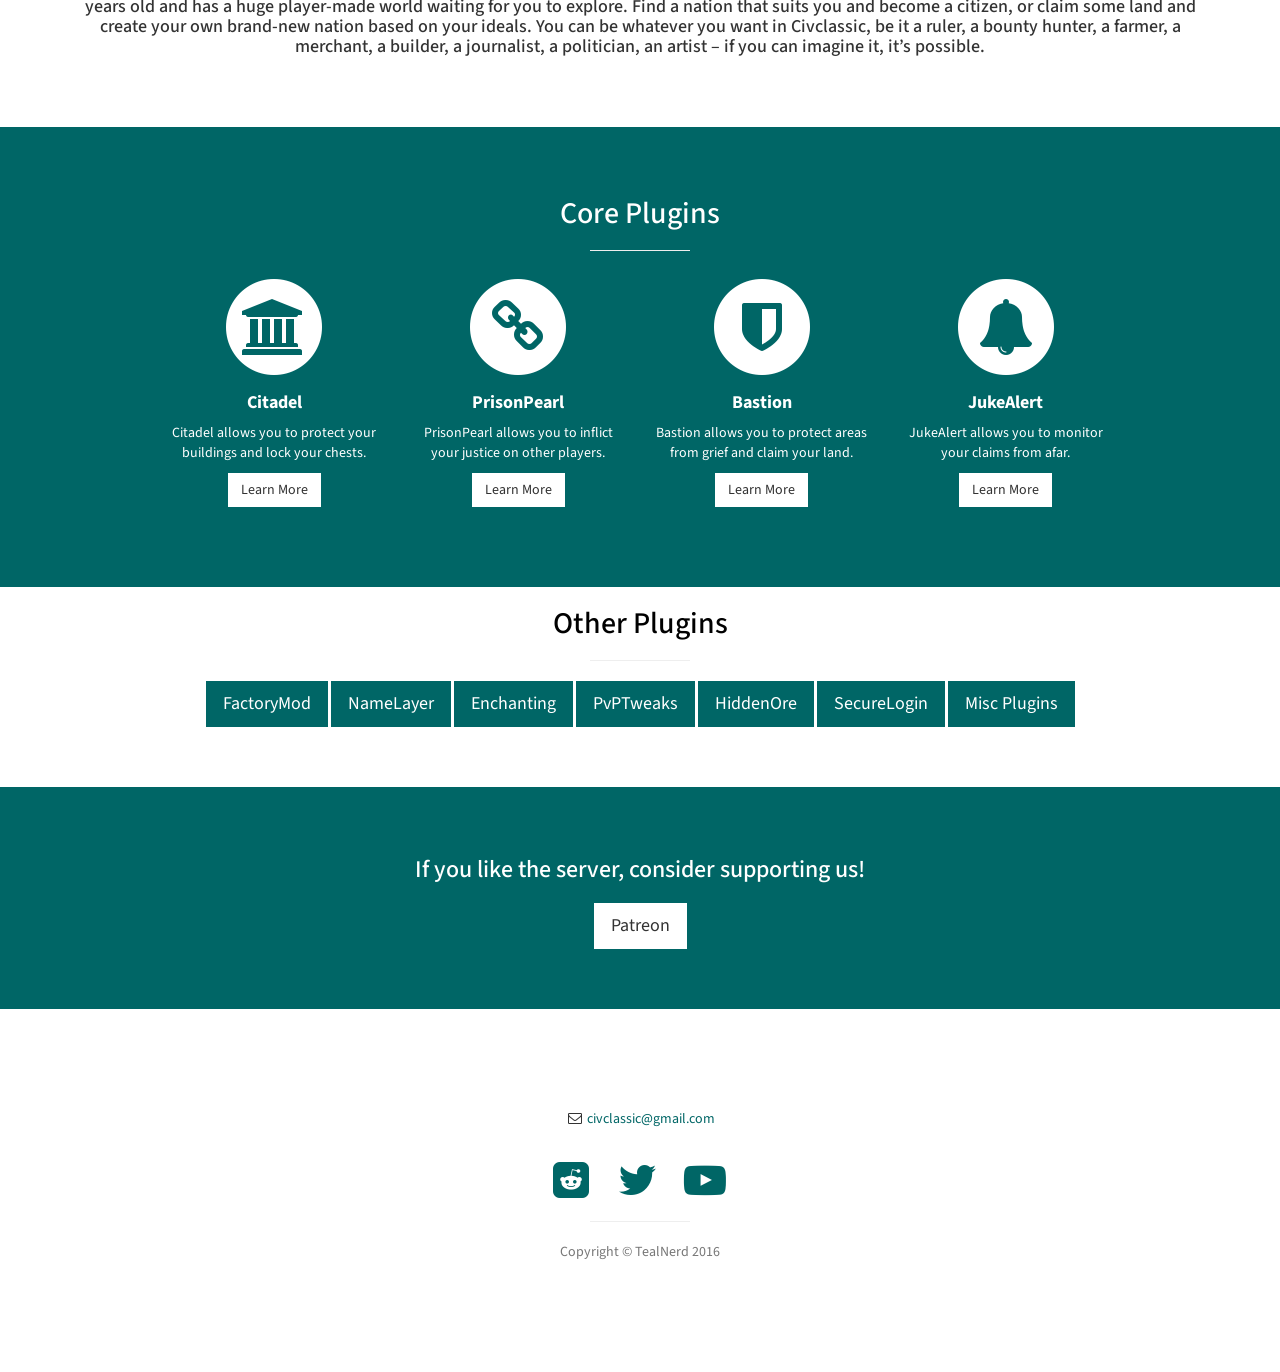
==== commit 8e1496be: "Embed server trailer onto website" ====
--- a/index.html
+++ b/index.html
@@ -63,7 +63,7 @@
             <h3></h3>
         </div>
     </header>
-
+<iframe width="560" height="315" src="https://www.youtube.com/embed/xyCTlyeWkag" title="YouTube video player" frameborder="0" allow="accelerometer; autoplay; clipboard-write; encrypted-media; gyroscope; picture-in-picture" allowfullscreen></iframe>
     <!-- About -->
     <section id="about" class="about">
         <div class="container">
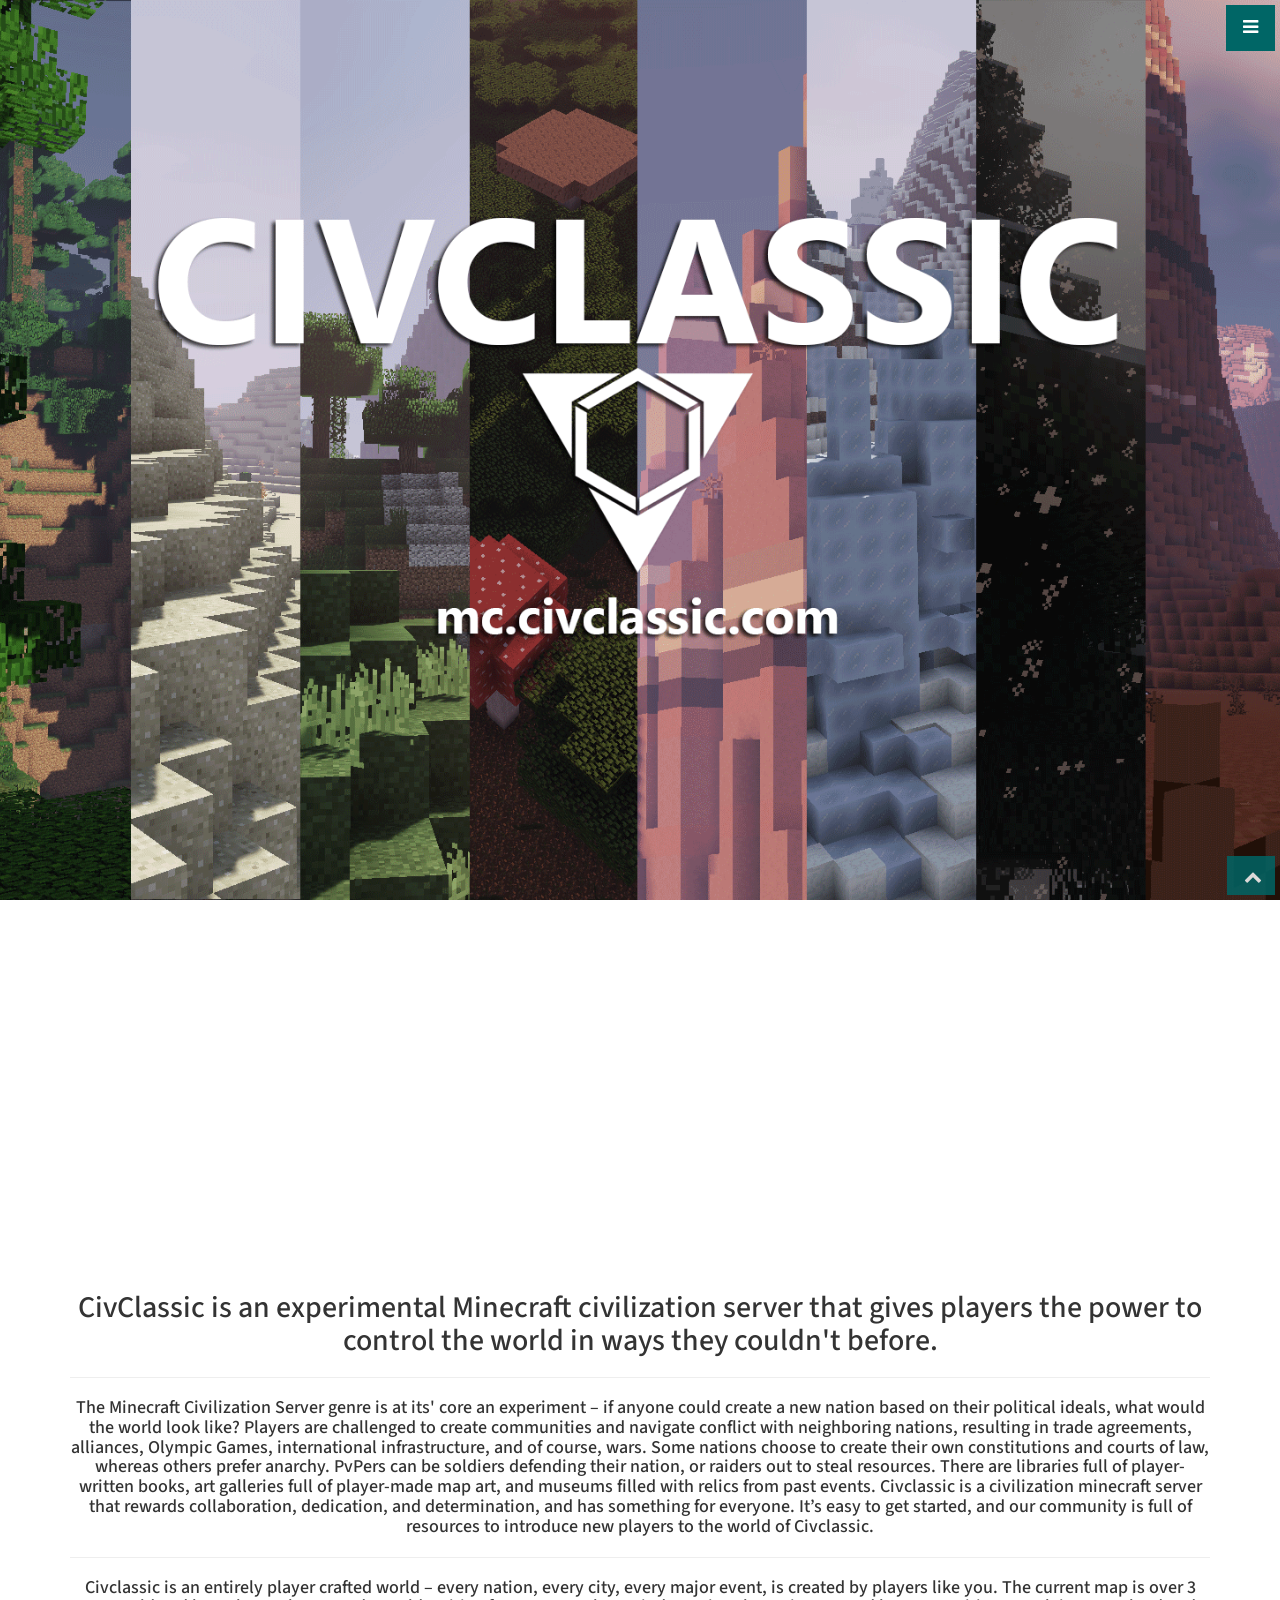
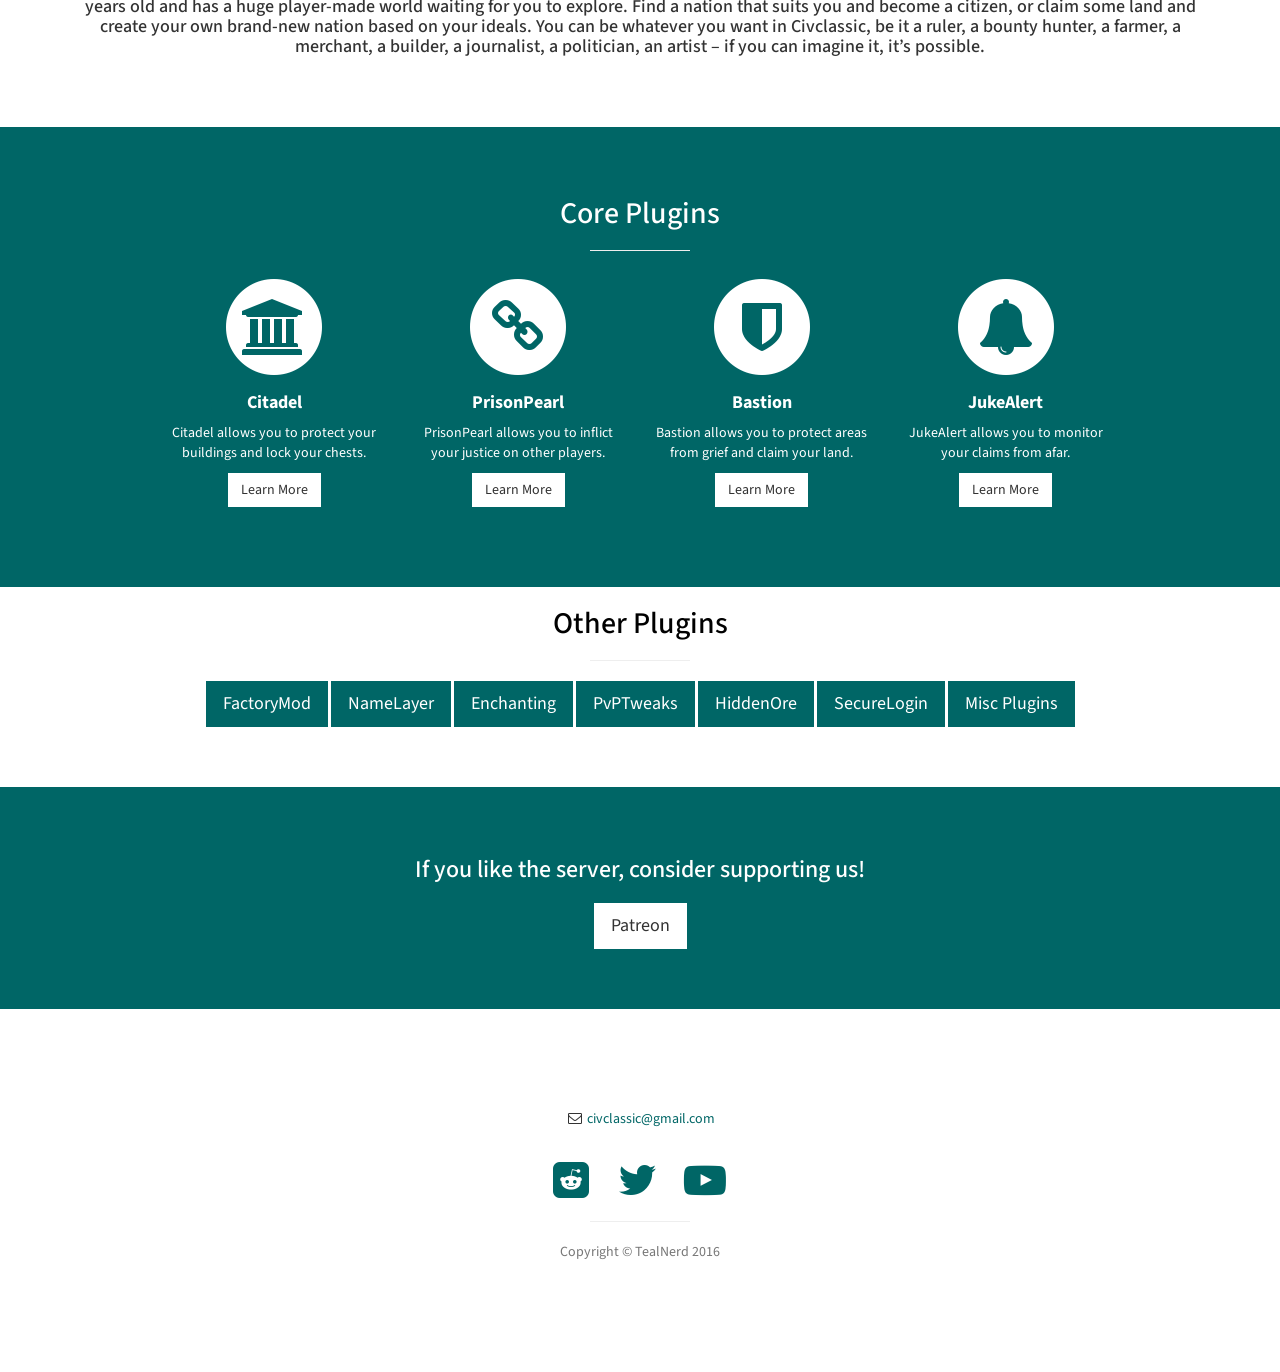
==== commit 005fe580: "Center video" ====
--- a/index.html
+++ b/index.html
@@ -63,12 +63,12 @@
             <h3></h3>
         </div>
     </header>
-<iframe width="560" height="315" src="https://www.youtube.com/embed/xyCTlyeWkag" title="YouTube video player" frameborder="0" allow="accelerometer; autoplay; clipboard-write; encrypted-media; gyroscope; picture-in-picture" allowfullscreen></iframe>
     <!-- About -->
     <section id="about" class="about">
         <div class="container">
             <div class="row">
                 <div class="col-lg-12 text-center">
+                    <iframe width="560" height="315" src="https://www.youtube.com/embed/xyCTlyeWkag" title="YouTube video player" frameborder="0" allow="accelerometer; autoplay; clipboard-write; encrypted-media; gyroscope; picture-in-picture" allowfullscreen></iframe>
                     <h2>CivClassic is an experimental Minecraft civilization server that gives players the power to control the world in ways they couldn't before.</h2>
                     <hr>
                     <h4>The Minecraft Civilization Server genre is at its' core an experiment – if anyone could create a new nation based on their political ideals, 
